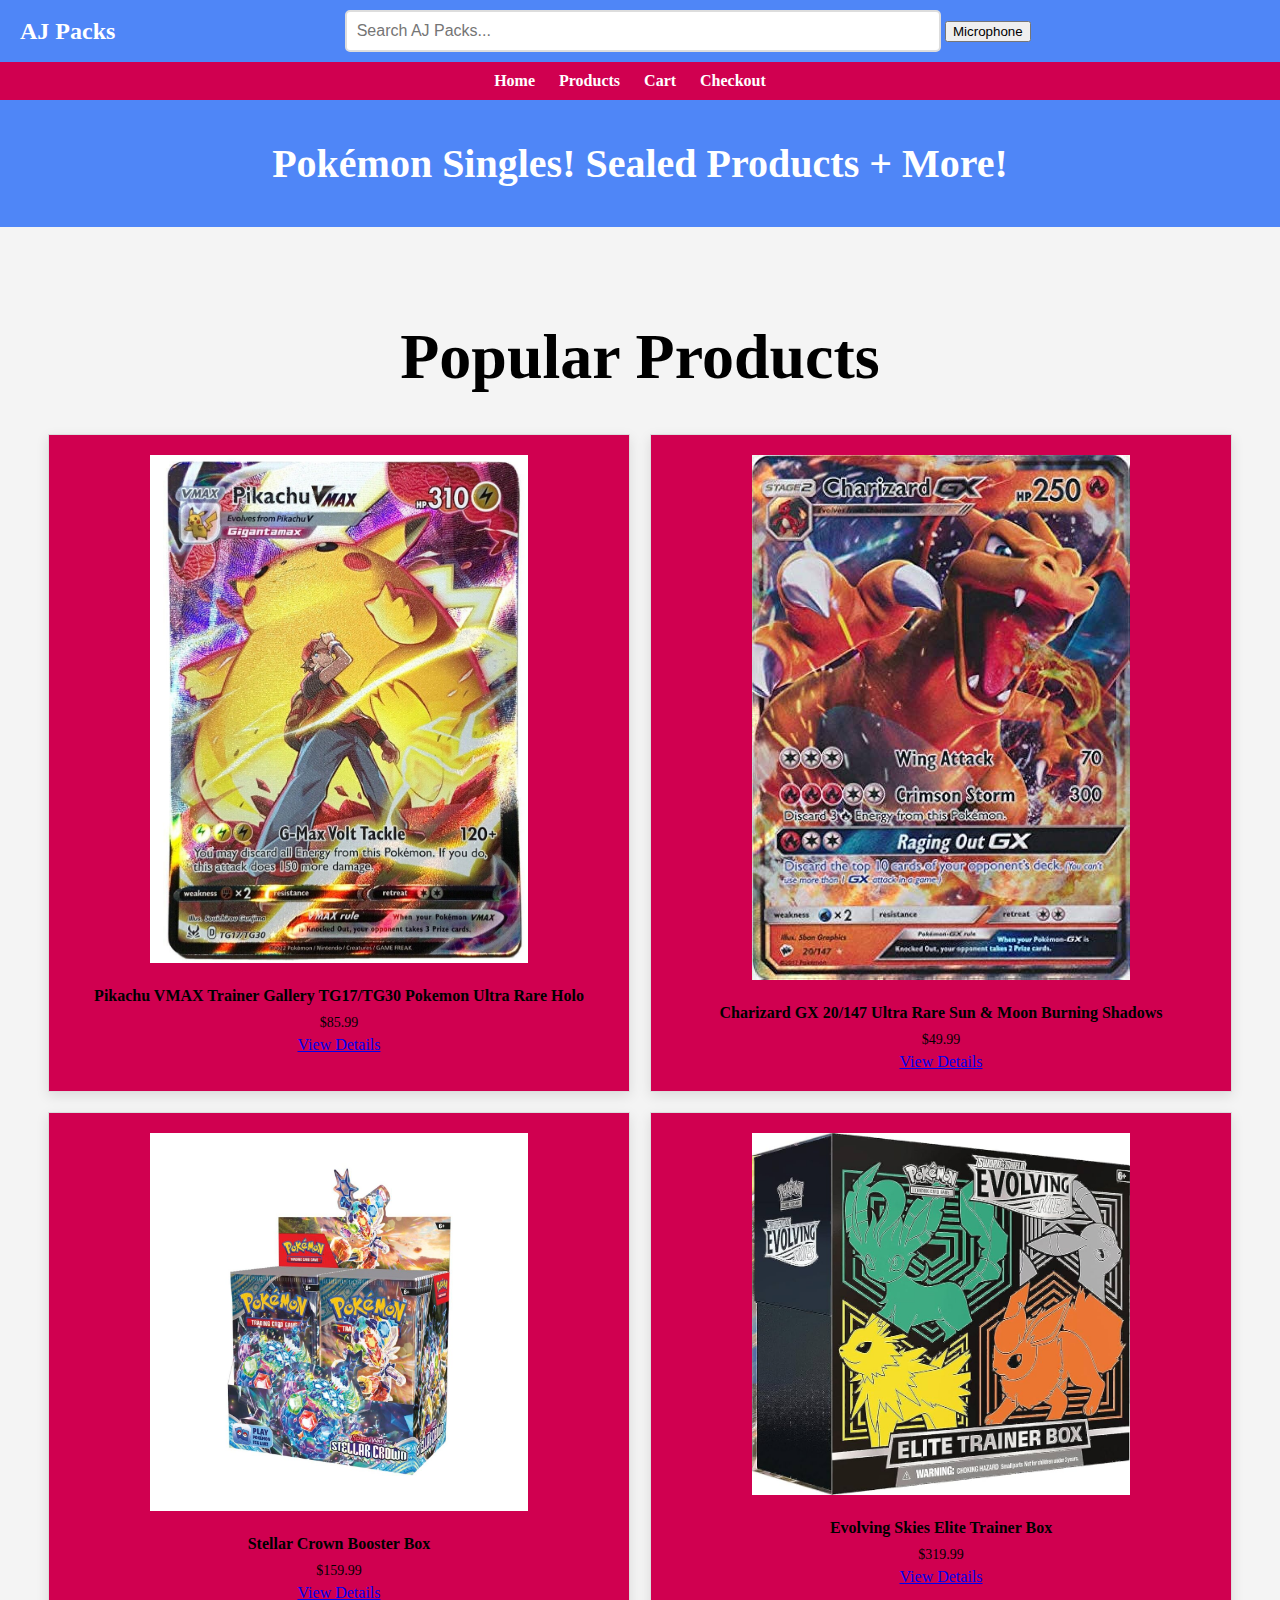
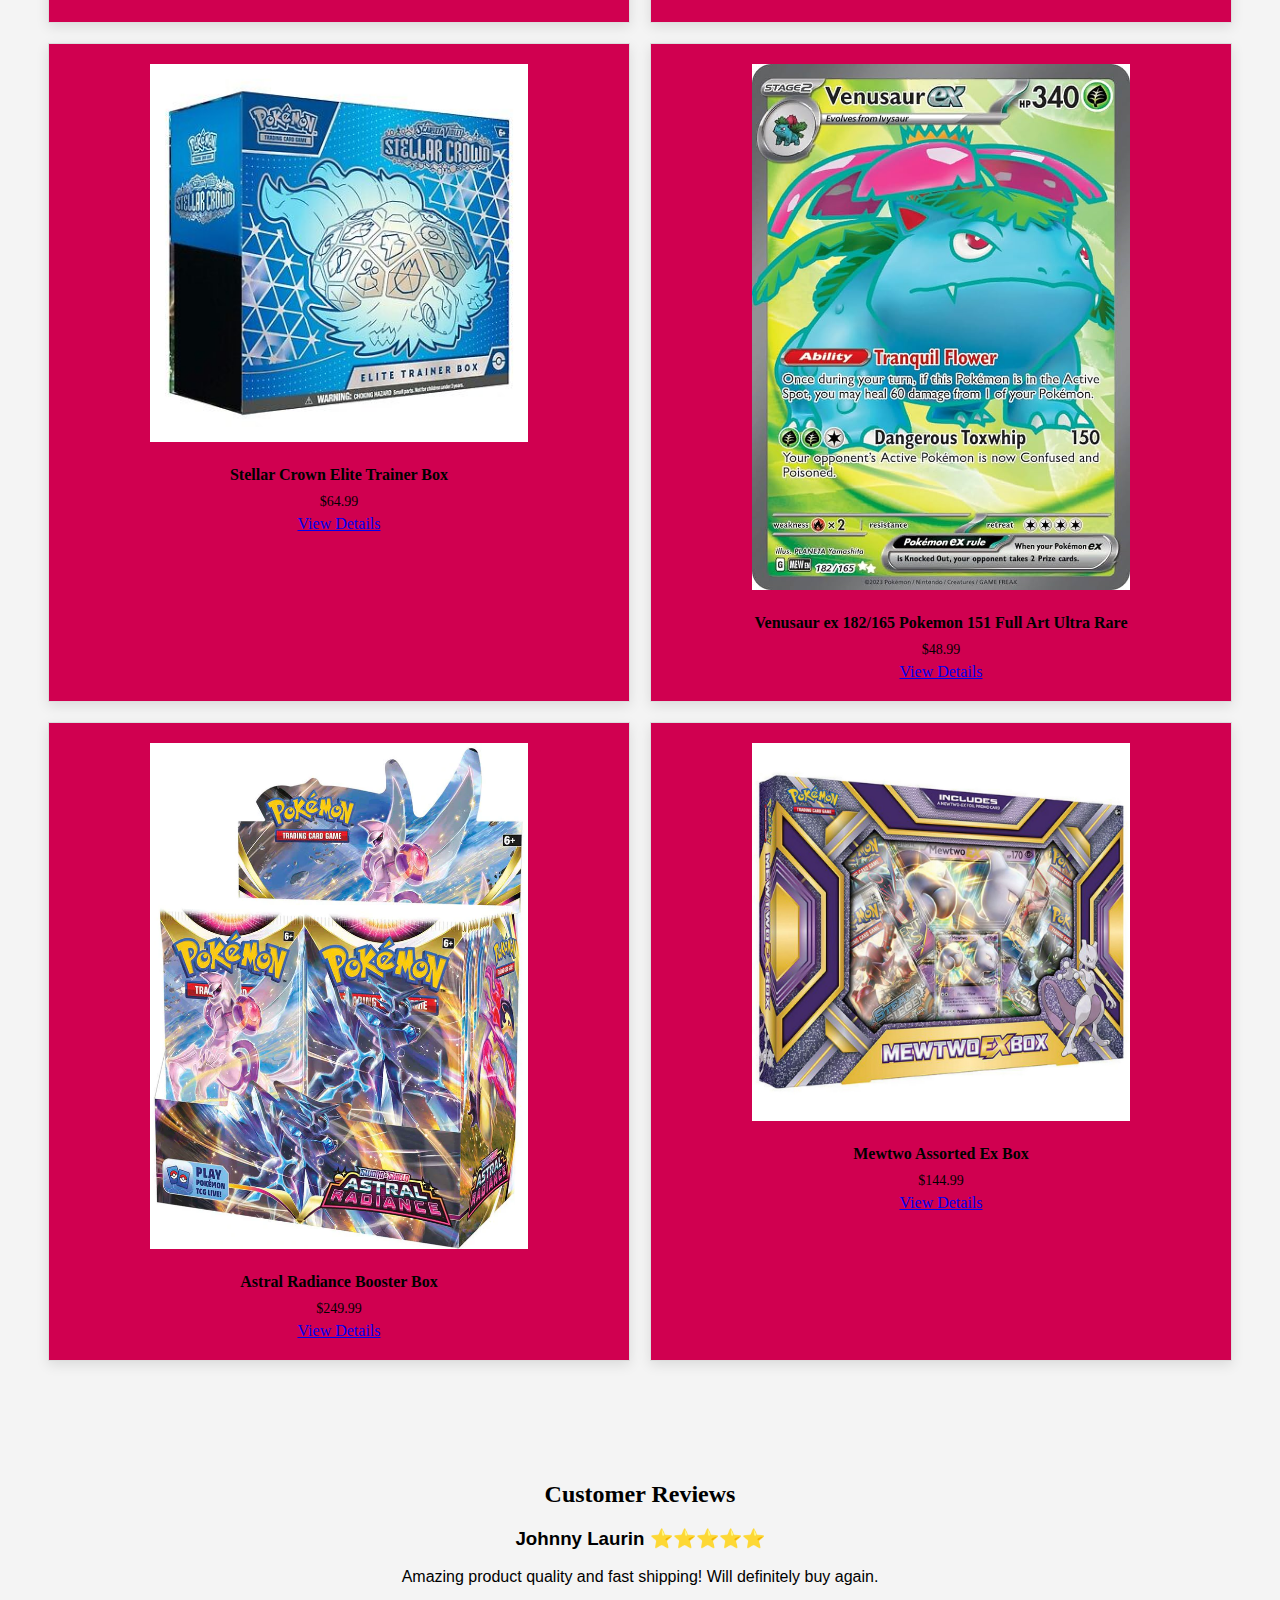
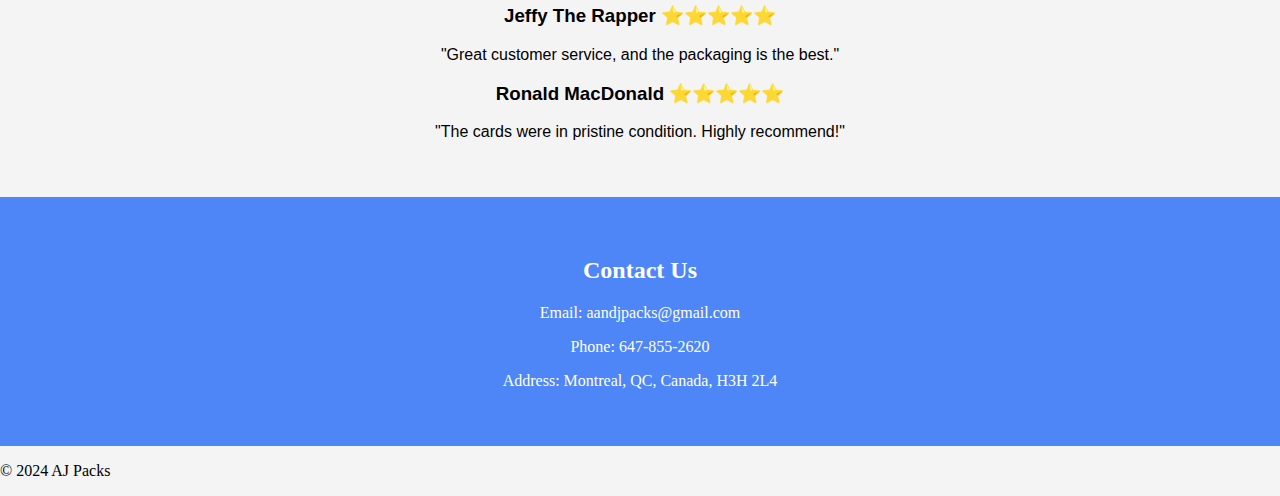
==== index.html @ 232079f9 "Initial commit" ====
<!DOCTYPE html>
<html lang="en">

<head>
    <meta charset="UTF-8">
    <meta name="viewport" content="width=device-width, initial-scale=1.0">
    <title>AJ Packs - Home</title>
    <link rel="stylesheet" href="styles.css">
    <script src="script.js"></script>
    <link href="https://fonts.googleapis.com/css2?family=Garamond:wght@400&family=Comic+Neue:wght@700&display=swap"
        rel="stylesheet">
</head>

<body>
    <!-- Brand and Search Bar -->
    <header class="brand-bar">
        <div class="brand-logo">
            <h1>AJ Packs</h1>
        </div>
        <div class="search-bar-container">
            <input type="text" id="search-input" placeholder="Search AJ Packs..." onkeyup="filterProducts()">
            <button id="start-record-btn" class="voice-btn">Microphone</button>
        </div>
    </header>

    <!-- Navigation Bar -->
    <nav class="navigation-bar">
        <ul>
            <li><a href="index.html">Home</a></li>
            <li><a href="products.html">Products</a></li>
            <li><a href="cart.html">Cart</a></li>
            <li><a href="checkout.html">Checkout</a></li>
        </ul>
    </nav>

    <!-- Banner Section -->
    <section class="banner">
        <h2 class="fun-font">Pokémon Singles! Sealed Products + More!</h2>
    </section>

    <!-- Featured Products Section -->
    <section class="featured-products" id="featured-products">
        <h2 style="font-size:5vw" , class="small-font">Popular Products</h2>
        <div class="product-grid" id="product-grid">
            <!-- <div class="product fade-in">
                <img src="images/pikachu.jpg" alt="Pikachu VMAX Trainer Gallery TG17/TG30 Pokemon Ultra Rare Holo">
                <h3>Pikachu VMAX Trainer Gallery TG17/TG30 Pokemon Ultra Rare Holo</h3>
                <p>$85.99</p>
                <a href="product_detail.html?name=${encodeURIComponent('Pikachu VMAX Trainer Gallery')}&price=85.99">View
                    Details</a>
            </div>
            <div class="product fade-in">
                <img src="images/charizard.jpg" alt="Charizard GX 20/147 Ultra Rare Sun & Moon Burning Shadows">
                <h3>Charizard GX 20/147 Ultra Rare Sun & Moon Burning Shadows</h3>
                <p>$50.00</p>
                <a href="product_detail.html?name=${encodeURIComponent('Charizard GX')}&price=50.00">View Details</a>
            </div>
            <div class="product fade-in">
                <img src="images/stellarbox.jpg" alt="Stellar Crown Booster Box">
                <h3>Stellar Crown Booster Box</h3>
                <p>$159.99</p>
                <a href="product_detail.html?name=${encodeURIComponent('Stellar Crown Booster Box')}&price=159.99">View
                    Details</a>
            </div>
            <div class="product fade-in">
                <img src="images/evolvingETB.jpg" alt="Evolving Skies Elite Trainer Box">
                <h3>Evolving Skies Elite Trainer Box</h3>
                <p>$319.99</p>
                <a
                    href="product_detail.html?name=${encodeURIComponent('Evolving Skies Elite Trainer Box')}&price=319.99">View
                    Details</a>
            </div>
            <div class="product fade-in">
                <img src="images/stellarETB.jpg" alt="Stellar Crown Elite Trainer Box">
                <h3>Stellar Crown Elite Trainer Box</h3>
                <p>$64.99</p>
                <a href="product_detail.html?name=${encodeURIComponent('Stellar Crown Elite Trainer Box')}&price=64.99">View
                    Details</a>
            </div> -->
        </div>
    </section>

    <!--- Reveiw Section -->
    <section id="reviews-section" class="reviews-section">
        <h2 align="center">Customer Reviews</h2>
        <div id="reviews-container">
            <h3 style="font-family: Arial" align="center">Johnny Laurin ⭐⭐⭐⭐⭐ </h3>
            <p style="font-family: Arial" align="center">Amazing product quality and fast shipping! Will
                definitely buy again.</p>
            <h3 style="font-family: Arial" align="center">Jeffy The Rapper ⭐⭐⭐⭐⭐ </h3>
            <p style="font-family: Arial" align="center">"Great customer service, and the packaging is the best."</p>
            <h3 style="font-family: Arial" align="center">Ronald MacDonald ⭐⭐⭐⭐⭐ </h3>
            <p style="font-family: Arial" align="center">"The cards were in pristine condition. Highly recommend!"</p>
        </div>
    </section>


    <!-- Contact Section -->
    <section class="contact-section">
        <h2>Contact Us</h2>
        <p>Email: <a href="mailto:aandjpacks@gmail.com">aandjpacks@gmail.com</a></p>
        <p>Phone: <a href="tel:6478552620">647-855-2620</a></p>
        <p>Address: Montreal, QC, Canada, H3H 2L4</p>
    </section>

    <footer>
        <p>&copy; 2024 AJ Packs</p>
    </footer>

    <script>
        const products = [
            { name: "Pikachu VMAX Trainer Gallery TG17/TG30 Pokemon Ultra Rare Holo", price: 85.99, image: "images/pikachu.jpg", description: "FULL ART Pikachu VMAX Trainer Gallery TG17/TG30 Pokemon Ultra Rare Holo" },
            { name: "Charizard GX 20/147 Ultra Rare Sun & Moon Burning Shadows", price: 49.99, image: "images/charizard.jpg", description: "Charizard-GX - 20/147 - Ultra Rare - Sun & Moon: Burning Shadows" },
            { name: "Stellar Crown Booster Box", price: 159.99, image: "images/stellarbox.jpg" },
            { name: "Evolving Skies Elite Trainer Box", price: 319.99, image: "images/evolvingETB.jpg" },
            { name: "Stellar Crown Elite Trainer Box", price: 64.99, image: "images/stellarETB.jpg" },
            { name: "Venusaur ex 182/165 Pokemon 151 Full Art Ultra Rare", price: 48.99, image: "images/venusaur.jpg" },
            { name: "Astral Radiance Booster Box", price: 249.99, image: "images/astralbox.webp" },
            { name: "Mewtwo Assorted Ex Box", price: 144.99, image: "images/mewtwo.avif" },
        ];


        let productGrid = document.getElementById('product-grid');
        let productIndex = 0;


        loadMoreProducts();
        loadMoreProducts();
        loadMoreProducts();
        loadMoreProducts();




        function loadMoreProducts() {
            for (let i = 0; i < 2; i++) {
                if (productIndex >= products.length) break;

                let product = products[productIndex];
                let productDiv = document.createElement('div');
                productDiv.classList.add('product', 'fade-in');
                productDiv.innerHTML = `
                    <img src="${product.image}" alt="${product.name}">
                    <h3>${product.name}</h3>
                    <p>$${product.price.toFixed(2)}</p>
                    <a href="product_detail.html?name=${encodeURIComponent(product.name)}&price=${product.price}">View Details</a>
                `;
                productGrid.appendChild(productDiv);
                productIndex++;
            }
        }

        function filterProducts() {
            const searchInput = document.getElementById('search-input').value.toLowerCase();
            const products = document.querySelectorAll('.product');

            products.forEach(product => {
                const productName = product.querySelector('h3').textContent.toLowerCase();
                if (productName.includes(searchInput)) {
                    product.style.display = 'block';
                } else {
                    product.style.display = 'none';
                }
            });
        }
    </script>
</body>

</html>
---- styles.css ----
/* General Styles */
body {
    font-family: 'Copperplate', Papyrus, fantasy;
    margin: 0;
    padding: 0;
    background-color: #f4f4f4;
}

/* Brand Bar */
.brand-bar {
    background-color: #4f86f7;
    /* Berry Blue */
    display: flex;
    justify-content: space-between;
    align-items: center;
    padding: 10px 20px;
}

.brand-logo h1 {
    font-family: 'Garamond', serif;
    font-size: 24px;
    margin: 0;
    color: white;
}

.search-bar-container {
    flex-grow: 1;
    text-align: center;
}

.search-bar-container input {
    width: 50%;
    padding: 10px;
    font-size: 16px;
    border: 2px solid #ddd;
    border-radius: 5px;
}

/* Navigation Bar */
.navigation-bar {
    background-color: #d00050;
    /* Berry Red */
    text-align: center;
    padding: 10px 0;
}

.navigation-bar ul {
    list-style-type: none;
    margin: 0;
    padding: 0;
}

.navigation-bar ul li {
    display: inline;
    margin-right: 20px;
}

.navigation-bar ul li a {
    text-decoration: none;
    font-weight: bold;
    color: white;
}

/* Banner - Fun Font and Style */
.banner {
    text-align: center;
    padding: 40px;
    background-color: #4f86f7;
}

.banner h2.fun-font {
    font-family: 'Copperplate', Papyrus, fantasy;
    /* Fun Comic Style Font */
    font-size: 40px;
    color: white;
    margin: 0;
}

/* Featured Products Section */
.featured-products {
    padding: 40px 20px;
    text-align: center;
}

.featured-products .small-font {
    font-family: 'Copperplate', Papyrus, fantasy;
    font-size: 20px;
    color: black;
    margin-bottom: 20px;
}

/* Product Grid Layout - 2 Products per Row */
.product-grid {
    display: flex;
    flex-wrap: wrap;
    justify-content: center;
    gap: 20px;
    /* Space between products */
    padding: 20px;
}

/* Product Box */
.product {
    width: 45%;
    /* Adjusted for smaller product boxes */
    background-color: #d00050;
    border: 1px solid #ddd;
    padding: 20px;
    text-align: center;
    transition: transform 0.3s ease, opacity 0.5s ease;
    box-shadow: 0px 4px 12px rgba(0, 0, 0, 0.1);
}

.product img {
    width: 70%;
    height: auto;
    margin-bottom: 10px;
}

.product h3 {
    margin: 10px 0;
    font-size: 16px;
    /* Adjusted font size */
}

.product p {
    font-size: 14px;
    margin: 5px 0;
}

/* Add hover effect for better user experience */
.product:hover {
    transform: translateY(-5px);
    box-shadow: 0px 4px 12px rgba(0, 0, 0, 0.1);
}

/* Responsive design: Adjust to 2 products per row on medium screens */
@media screen and (max-width: 800px) {
    .product {
        width: 45%;
    }
}

/* Responsive design: Adjust to 1 product per row on small screens */
@media screen and (max-width: 600px) {
    .product {
        width: 100%;
    }
}

/* Contact Section */
.contact-section {
    text-align: center;
    padding: 40px 20px;
    background-color: #4f86f7;
    /* Berry Blue Background */
    color: white;
}

.contact-section a {
    color: white;
    text-decoration: none;
}

/* Footer Styles */
.footer {
    background-color: #d00050;
    /* Berry Red */
    color: white;
    text-align: center;
    padding: 20px;
    position: relative;
    bottom: 0;
    width: 100%;
}

.footer p {
    margin: 5px 0;
}

/* Button Styles */
.button {
    background-color: #4f86f7;
    /* Berry Blue */
    color: white;
    padding: 10px 20px;
    border: none;
    border-radius: 5px;
    font-size: 16px;
    cursor: pointer;
    transition: background-color 0.3s ease;
}

.button:hover {
    background-color: #3a6bbf;
    /* Darker shade of Berry Blue */
}

/* Additional Media Queries for Accessibility */
@media screen and (max-width: 400px) {
    .brand-logo h1 {
        font-size: 20px;
        /* Adjust logo font size for smaller screens */
    }

    .search-bar-container input {
        width: 80%;
        /* Make search bar wider on small screens */
    }

    .banner h2.fun-font {
        font-size: 30px;
        /* Smaller font size for banner on small screens */
    }

    .featured-products .small-font {
        font-size: 18px;
        /* Adjust featured products font size */
    }

    .product h3 {
        font-size: 14px;
        /* Smaller product title font size */
    }
}

.reviews-section {
    background-color: #f4f4f4;
    padding: 20px;
    margin: 20px 0;
    border-radius: 8px;
}

.review {
    margin-bottom: 15px;
    padding: 15px;
    border: 1px solid #ddd;
    border-radius: 5px;
    background-color: #fff;
}

.review h3 {
    font-family: 'Comic Neue', sans-serif;
}

.review p {
    font-family: 'Garamond', serif;
}

/* .submit {
    height: 500px;
    width: 500px;
} */

/* Center the product detail section */
.product-detail {
    display: flex;
    flex-direction: column;
    align-items: center;
    justify-content: center;
    min-height: 80vh;
    /* Center vertically */
    text-align: center;
    padding: 20px;
}

/* Image Styling: Resize and keep aspect ratio */
.product-detail img {
    width: 100%;
    max-width: 300px;
    /* Adjust size */
    height: auto;
    /* Maintain aspect ratio */
    margin-bottom: 20px;
    border-radius: 8px;
    box-shadow: 0 4px 8px rgba(0, 0, 0, 0.1);
}

/* Product Info */
.product-detail h3 {
    font-size: 24px;
    margin: 10px 0;
}

.product-detail p {
    font-size: 18px;
    margin: 5px 0;
}

.product-detail button {
    background-color: #4CAF50;
    color: white;
    border: none;
    padding: 10px 20px;
    font-size: 18px;
    cursor: pointer;
    border-radius: 5px;
    margin-top: 15px;
}

.product-detail button:hover {
    background-color: #45a049;
}

.navigation-bar a:hover {
    text-decoration: underline;
}

.filter-dropdown button {
    background-color: #3a6bbf;
    color: white;
    font-family: 'Comic Neue', sans-serif;
    border: none;
}

/* .checkout-form button {
    text-decoration: none;
    background-color: #ff0202;
    color: white;
    border: none;
    padding: 10px 20px;
    font-size: 18px;
} */
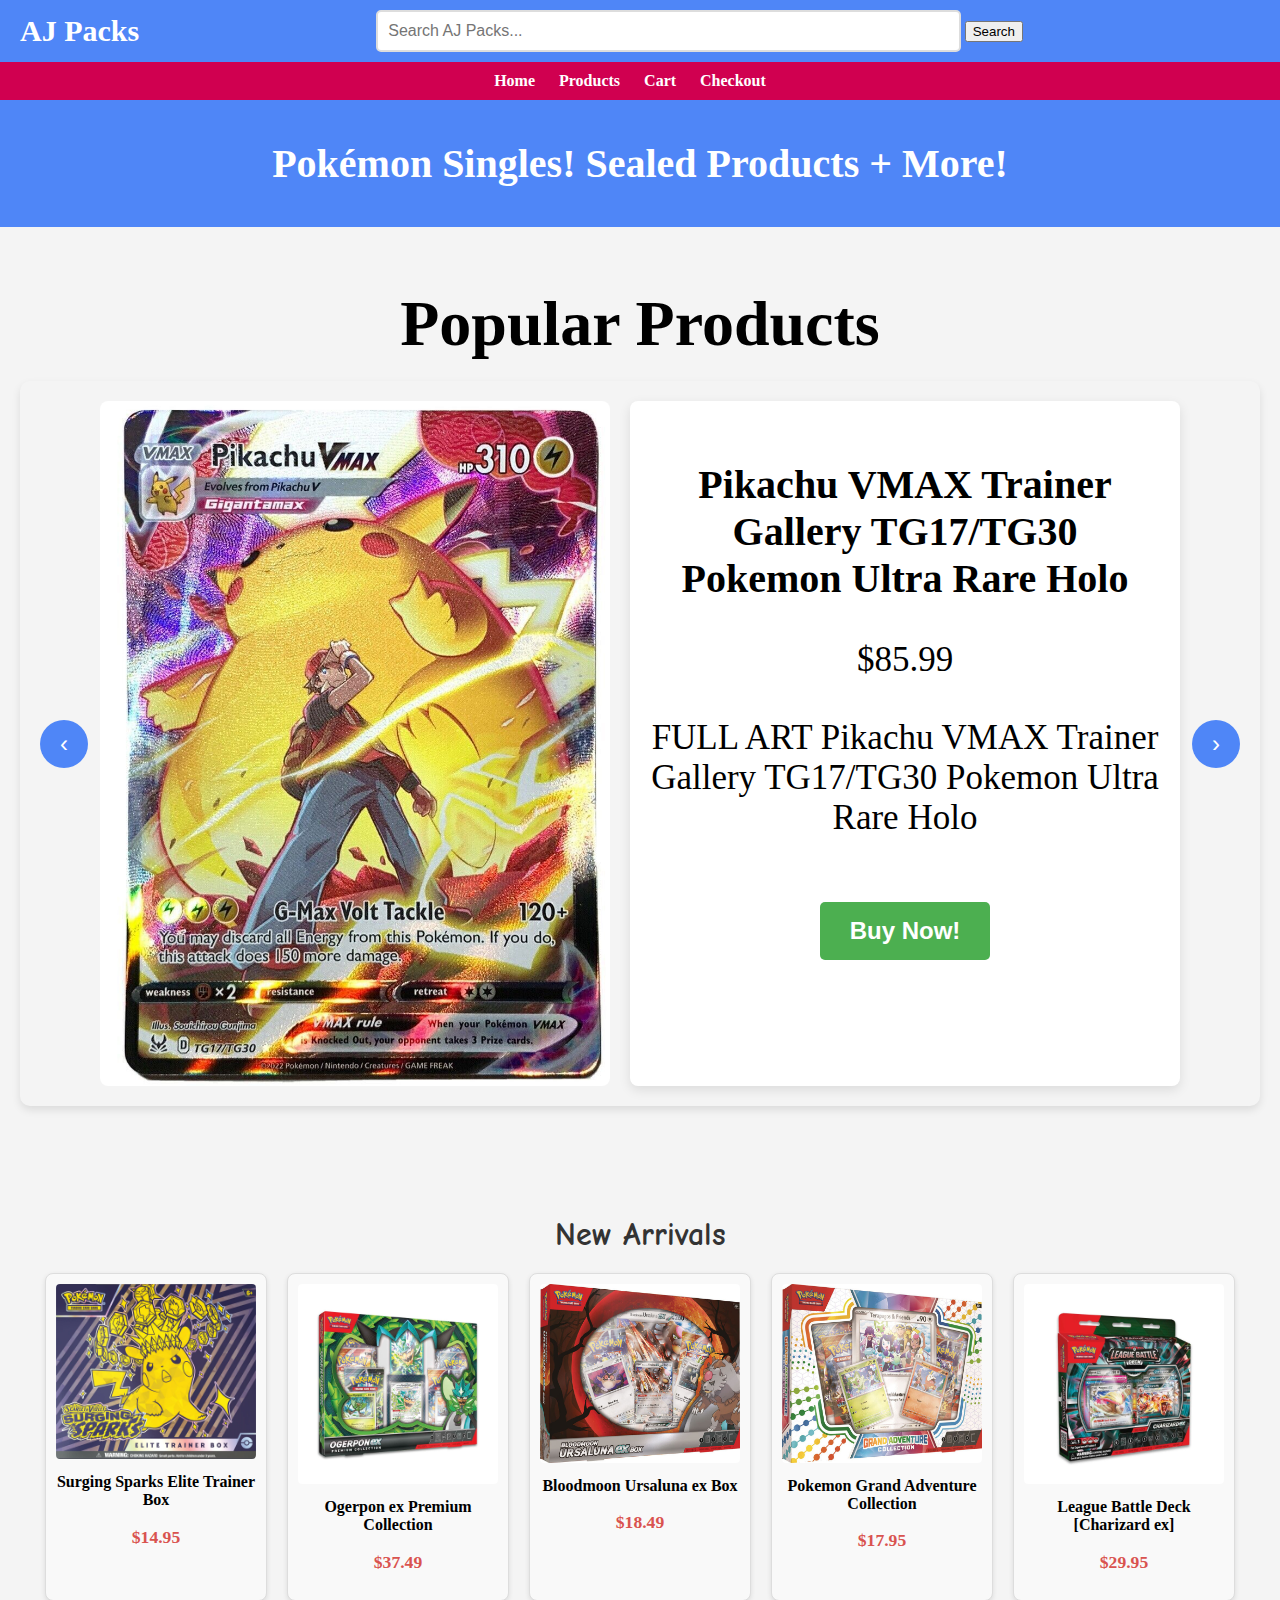
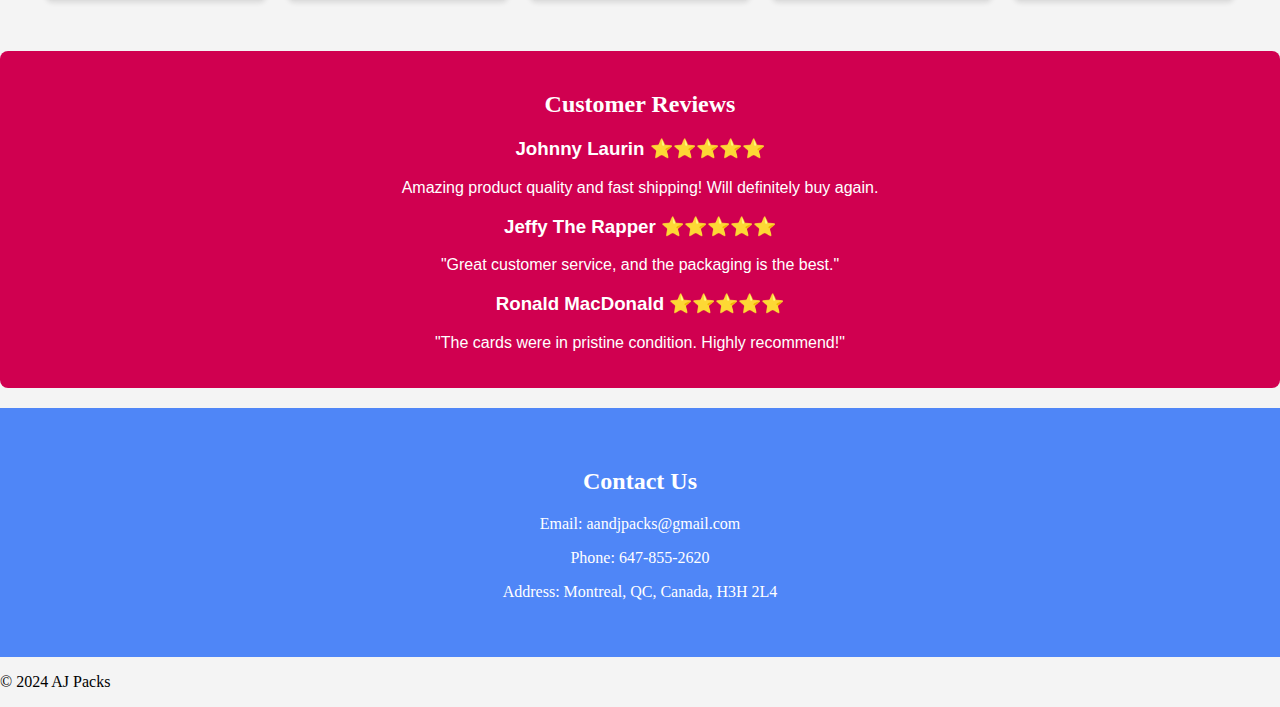
==== commit 2fde12b0: "Finished up for presentation" ====
--- a/index.html
+++ b/index.html
@@ -18,10 +18,14 @@
             <h1>AJ Packs</h1>
         </div>
         <div class="search-bar-container">
-            <input type="text" id="search-input" placeholder="Search AJ Packs..." onkeyup="filterProducts()">
-            <button id="start-record-btn" class="voice-btn">Microphone</button>
+            <form action="products.html" method="get">
+                <input type="text" id="search-input" name="search" placeholder="Search AJ Packs..."
+                    onkeyup="filterProducts()" />
+                <button type="submit">Search</button>
+            </form>
         </div>
     </header>
+
 
     <!-- Navigation Bar -->
     <nav class="navigation-bar">
@@ -38,45 +42,67 @@
         <h2 class="fun-font">Pokémon Singles! Sealed Products + More!</h2>
     </section>
 
-    <!-- Featured Products Section -->
     <section class="featured-products" id="featured-products">
-        <h2 style="font-size:5vw" , class="small-font">Popular Products</h2>
-        <div class="product-grid" id="product-grid">
-            <!-- <div class="product fade-in">
-                <img src="images/pikachu.jpg" alt="Pikachu VMAX Trainer Gallery TG17/TG30 Pokemon Ultra Rare Holo">
-                <h3>Pikachu VMAX Trainer Gallery TG17/TG30 Pokemon Ultra Rare Holo</h3>
-                <p>$85.99</p>
-                <a href="product_detail.html?name=${encodeURIComponent('Pikachu VMAX Trainer Gallery')}&price=85.99">View
-                    Details</a>
-            </div>
-            <div class="product fade-in">
-                <img src="images/charizard.jpg" alt="Charizard GX 20/147 Ultra Rare Sun & Moon Burning Shadows">
-                <h3>Charizard GX 20/147 Ultra Rare Sun & Moon Burning Shadows</h3>
-                <p>$50.00</p>
-                <a href="product_detail.html?name=${encodeURIComponent('Charizard GX')}&price=50.00">View Details</a>
-            </div>
-            <div class="product fade-in">
-                <img src="images/stellarbox.jpg" alt="Stellar Crown Booster Box">
-                <h3>Stellar Crown Booster Box</h3>
-                <p>$159.99</p>
-                <a href="product_detail.html?name=${encodeURIComponent('Stellar Crown Booster Box')}&price=159.99">View
-                    Details</a>
-            </div>
-            <div class="product fade-in">
-                <img src="images/evolvingETB.jpg" alt="Evolving Skies Elite Trainer Box">
-                <h3>Evolving Skies Elite Trainer Box</h3>
-                <p>$319.99</p>
-                <a
-                    href="product_detail.html?name=${encodeURIComponent('Evolving Skies Elite Trainer Box')}&price=319.99">View
-                    Details</a>
-            </div>
-            <div class="product fade-in">
-                <img src="images/stellarETB.jpg" alt="Stellar Crown Elite Trainer Box">
-                <h3>Stellar Crown Elite Trainer Box</h3>
-                <p>$64.99</p>
-                <a href="product_detail.html?name=${encodeURIComponent('Stellar Crown Elite Trainer Box')}&price=64.99">View
-                    Details</a>
-            </div> -->
+        <h2 class="section-title">Popular Products</h2>
+        <div class="slideshow-container" id="slideshow-container">
+            <button class="arrow left" onclick="changeSlide(-1)">&#8249;</button>
+            <div class="product-slide">
+                <div class="product-image">
+                    <img id="product-img" src="" alt="Product Image">
+                </div>
+                <div class="product-details">
+                    <h3 id="product-name"></h3>
+                    <br>
+                    <p id="product-price"></p>
+                    <br>
+                    <p id="product-description"></p>
+                    <br><br><br>
+                    <button id="buy-now-btn" class="buy-now-btn">Buy Now!</button>
+                </div>
+            </div>
+            <button class="arrow right" onclick="changeSlide(1)">&#8250;</button>
+        </div>
+    </section>
+
+    <section class="new-arrivals">
+        <h2 class="section-title">New Arrivals</h2>
+        <div class="new-arrivals-container">
+            <!-- Updated links to include price in query parameters -->
+            <div class="product-card">
+                <a href="product_detail.html?name=Surging+Sparks+Elite+Trainer+Box&price=14.95">
+                    <img src="images/surging.webp" alt="Pokemon Surging Sparks Elite Trainer Box">
+                </a>
+                <h3>Surging Sparks Elite Trainer Box</h3>
+                <p class="price">$14.95</p>
+            </div>
+            <div class="product-card">
+                <a href="product_detail.html?name=Ogerpon+ex+Premium+Collection&price=37.49">
+                    <img src="images/ogerpon.jpg" alt="Ogerpon ex Premium Collection">
+                </a>
+                <h3>Ogerpon ex Premium Collection</h3>
+                <p class="price">$37.49</p>
+            </div>
+            <div class="product-card">
+                <a href="product_detail.html?name=Bloodmoon+Ursaluna+ex+Box&price=18.49">
+                    <img src="images/bloodmoon_ursaluna.jpg" alt="Bloodmoon Ursaluna ex Box">
+                </a>
+                <h3>Bloodmoon Ursaluna ex Box</h3>
+                <p class="price">$18.49</p>
+            </div>
+            <div class="product-card">
+                <a href="product_detail.html?name=Pokemon+Grand+Adventure+Collection&price=17.95">
+                    <img src="images/grand_adventure.jpg" alt="Grand Adventure Collection">
+                </a>
+                <h3>Pokemon Grand Adventure Collection</h3>
+                <p class="price">$17.95</p>
+            </div>
+            <div class="product-card">
+                <a href="product_detail.html?name=League+Battle+Deck+Charizard+ex&price=29.95">
+                    <img src="images/charizardLeague.jpg" alt="League Battle Deck Charizard ex">
+                </a>
+                <h3>League Battle Deck [Charizard ex]</h3>
+                <p class="price">$29.95</p>
+            </div>
         </div>
     </section>
 
@@ -108,47 +134,114 @@
     </footer>
 
     <script>
-        const products = [
-            { name: "Pikachu VMAX Trainer Gallery TG17/TG30 Pokemon Ultra Rare Holo", price: 85.99, image: "images/pikachu.jpg", description: "FULL ART Pikachu VMAX Trainer Gallery TG17/TG30 Pokemon Ultra Rare Holo" },
-            { name: "Charizard GX 20/147 Ultra Rare Sun & Moon Burning Shadows", price: 49.99, image: "images/charizard.jpg", description: "Charizard-GX - 20/147 - Ultra Rare - Sun & Moon: Burning Shadows" },
-            { name: "Stellar Crown Booster Box", price: 159.99, image: "images/stellarbox.jpg" },
-            { name: "Evolving Skies Elite Trainer Box", price: 319.99, image: "images/evolvingETB.jpg" },
-            { name: "Stellar Crown Elite Trainer Box", price: 64.99, image: "images/stellarETB.jpg" },
-            { name: "Venusaur ex 182/165 Pokemon 151 Full Art Ultra Rare", price: 48.99, image: "images/venusaur.jpg" },
-            { name: "Astral Radiance Booster Box", price: 249.99, image: "images/astralbox.webp" },
-            { name: "Mewtwo Assorted Ex Box", price: 144.99, image: "images/mewtwo.avif" },
+        // const featuredProducts = [
+        //     { name: "Pikachu VMAX Trainer Gallery TG17/TG30 Pokemon Ultra Rare Holo", price: 85.99, image: "images/pikachu.jpg", description: "FULL ART Pikachu VMAX Trainer Gallery TG17/TG30 Pokemon Ultra Rare Holo" },
+        //     { name: "Charizard GX 20/147 Ultra Rare Sun & Moon Burning Shadows", price: 49.99, image: "images/charizard.jpg", description: "Charizard-GX - 20/147 - Ultra Rare - Sun & Moon: Burning Shadows" },
+        //     { name: "Stellar Crown Booster Box", price: 159.99, image: "images/stellarbox.jpg", description: "A premium booster box with rare cards." },
+        //     { name: "Evolving Skies Elite Trainer Box", price: 319.99, image: "images/evolvingETB.jpg", description: "Elite Trainer Box with stunning Evolving Skies cards." },
+        //     { name: "Stellar Crown Elite Trainer Box", price: 64.99, image: "images/stellarETB.jpg", description: "Stellar Crown Elite Trainer Box" },
+        //     { name: "Venusaur ex 182/165 Pokemon 151 Full Art Ultra Rare", price: 48.99, image: "images/venusaur.jpg", description: "Venusaur ex 182/165 Pokemon 151 Full Art Ultra Rare" },
+        //     { name: "Astral Radiance Booster Box", price: 249.99, image: "images/astralbox.webp", description: "Astral Radiance Booster Box" },
+        //     { name: "Mewtwo Assorted Ex Box", price: 144.99, image: "images/mewtwo.avif", description: "Mewtwo Assorted Ex Box" },
+        // ];
+
+        const featuredProducts = [
+            {
+                name: "Pikachu VMAX Trainer Gallery TG17/TG30 Pokemon Ultra Rare Holo",
+                price: 85.99,
+                image: "images/pikachu.jpg",
+                description: "FULL ART Pikachu VMAX Trainer Gallery TG17/TG30 Pokemon Ultra Rare Holo",
+                url: "product_detail.html?name=Pikachu+VMAX+Trainer+Gallery+TG17/TG30+Pokemon+Ultra+Rare+Holo"
+            },
+            {
+                name: "Charizard GX 20/147 Ultra Rare Sun & Moon Burning Shadows",
+                price: 49.99,
+                image: "images/charizard.jpg",
+                description: "Charizard-GX - 20/147 - Ultra Rare - Sun & Moon: Burning Shadows",
+                url: "product_detail.html?name=Charizard+GX+20/147+Ultra+Rare+Sun+%26+Moon+Burning+Shadows"
+            },
+            {
+                name: "Stellar Crown Booster Box",
+                price: 159.99,
+                image: "images/stellarbox.jpg",
+                description: "A premium booster box with rare cards.",
+                url: "product_detail.html?name=Stellar+Crown+Booster+Box"
+            },
+            {
+                name: "Evolving Skies Elite Trainer Box",
+                price: 319.99,
+                image: "images/evolvingETB.jpg",
+                description: "Elite Trainer Box with stunning Evolving Skies cards.",
+                url: "product_detail.html?name=Evolving+Skies+Elite+Trainer+Box"
+            },
+            {
+                name: "Stellar Crown Elite Trainer Box",
+                price: 64.99,
+                image: "images/stellarETB.jpg",
+                description: "Stellar Crown Elite Trainer Box",
+                url: "product_detail.html?name=Stellar+Crown+Elite+Trainer+Box"
+            },
+            {
+                name: "Venusaur ex 182/165 Pokemon 151 Full Art Ultra Rare",
+                price: 48.99,
+                image: "images/venusaur.jpg",
+                description: "Venusaur ex 182/165 Pokemon 151 Full Art Ultra Rare",
+                url: "product_detail.html?name=Venusaur+ex+182/165+Pokemon+151+Full+Art+Ultra+Rare"
+            },
+            {
+                name: "Astral Radiance Booster Box",
+                price: 249.99,
+                image: "images/astralbox.webp",
+                description: "Astral Radiance Booster Box",
+                url: "product_detail.html?name=Astral+Radiance+Booster+Box"
+            },
+            {
+                name: "Mewtwo Assorted Ex Box",
+                price: 144.99,
+                image: "images/mewtwo.avif",
+                description: "Mewtwo Assorted Ex Box",
+                url: "product_detail.html?name=Mewtwo+Assorted+Ex+Box"
+            }
         ];
 
-
-        let productGrid = document.getElementById('product-grid');
-        let productIndex = 0;
-
-
-        loadMoreProducts();
-        loadMoreProducts();
-        loadMoreProducts();
-        loadMoreProducts();
-
-
-
-
-        function loadMoreProducts() {
-            for (let i = 0; i < 2; i++) {
-                if (productIndex >= products.length) break;
-
-                let product = products[productIndex];
-                let productDiv = document.createElement('div');
-                productDiv.classList.add('product', 'fade-in');
-                productDiv.innerHTML = `
-                    <img src="${product.image}" alt="${product.name}">
-                    <h3>${product.name}</h3>
-                    <p>$${product.price.toFixed(2)}</p>
-                    <a href="product_detail.html?name=${encodeURIComponent(product.name)}&price=${product.price}">View Details</a>
-                `;
-                productGrid.appendChild(productDiv);
-                productIndex++;
-            }
-        }
+        let currentSlide = 0;
+
+        function updateSlide() {
+            const product = featuredProducts[currentSlide];
+            document.getElementById("product-img").src = product.image;
+            document.getElementById("product-name").textContent = product.name;
+            document.getElementById("product-price").textContent = `$${product.price.toFixed(2)}`;
+            document.getElementById("product-description").textContent = product.description || "No description available.";
+
+            // Update the Buy Now button to redirect to the product detail page
+            const buyNowBtn = document.getElementById('buy-now-btn');
+            buyNowBtn.onclick = function () {
+                window.location.href = product.url; // Redirects to the product detail page using the correct URL
+            };
+        }
+
+        function changeSlide(direction) {
+            currentSlide = (currentSlide + direction + featuredProducts.length) % featuredProducts.length;
+            updateSlide();
+        }
+
+        // Initialize the slideshow
+        updateSlide();
+
+        const newArrivalsContainer = document.querySelector('.new-arrivals-container');
+        newArrivals.forEach(product => {
+            const card = document.createElement('div');
+            card.classList.add('product-card');
+            card.innerHTML = `
+        <a href="${product.link}">
+            <img src="${product.image}" alt="${product.name}">
+        </a>
+        <h3>${product.name}</h3>
+        <p class="price">$${product.price.toFixed(2)}</p>
+    `;
+            newArrivalsContainer.appendChild(card);
+        });
+
 
         function filterProducts() {
             const searchInput = document.getElementById('search-input').value.toLowerCase();
@@ -163,6 +256,42 @@
                 }
             });
         }
+
+        window.onload = function () {
+            // Get search query from URL
+            const urlParams = new URLSearchParams(window.location.search);
+            const searchQuery = urlParams.get('search');
+
+            if (searchQuery) {
+                // Filter products based on search query
+                const filteredProducts = featuredProducts.filter(product =>
+                    product.name.toLowerCase().includes(searchQuery.toLowerCase())
+                );
+
+                displayProducts(filteredProducts);
+            } else {
+                // Display all products if no search query
+                displayProducts(featuredProducts);
+            }
+        };
+
+        function displayProducts(products) {
+            const newArrivalsContainer = document.querySelector('.new-arrivals-container');
+            newArrivalsContainer.innerHTML = ''; // Clear any existing products
+
+            products.forEach(product => {
+                const card = document.createElement('div');
+                card.classList.add('product-card');
+                card.innerHTML = `
+                <a href="${product.url}">
+                    <img src="${product.image}" alt="${product.name}">
+                </a>
+                <h3>${product.name}</h3>
+                <p class="price">$${product.price.toFixed(2)}</p>
+            `;
+                newArrivalsContainer.appendChild(card);
+            });
+        }
     </script>
 </body>
 
--- a/styles.css
+++ b/styles.css
@@ -17,8 +17,10 @@
 }
 
 .brand-logo h1 {
-    font-family: 'Garamond', serif;
-    font-size: 24px;
+    font-family: 'Copperplate',
+        Papyrus,
+        fantasy;
+    font-size: 30px;
     margin: 0;
     color: white;
 }
@@ -89,11 +91,11 @@
     margin-bottom: 20px;
 }
 
-/* Product Grid Layout - 2 Products per Row */
+/* Product Grid Layout - 3 Products per Row */
 .product-grid {
     display: flex;
     flex-wrap: wrap;
-    justify-content: center;
+    justify-content: space-between;
     gap: 20px;
     /* Space between products */
     padding: 20px;
@@ -101,14 +103,17 @@
 
 /* Product Box */
 .product {
-    width: 45%;
-    /* Adjusted for smaller product boxes */
+    width: calc(33.33% - 20px);
+    /* Ensures three products per row with space between them */
     background-color: #d00050;
+    box-sizing: border-box;
+    /* Ensures padding and border are included in width */
     border: 1px solid #ddd;
     padding: 20px;
     text-align: center;
     transition: transform 0.3s ease, opacity 0.5s ease;
     box-shadow: 0px 4px 12px rgba(0, 0, 0, 0.1);
+    color: white;
 }
 
 .product img {
@@ -124,7 +129,7 @@
 }
 
 .product p {
-    font-size: 14px;
+    font-size: 20px;
     margin: 5px 0;
 }
 
@@ -148,6 +153,27 @@
     }
 }
 
+.product a {
+    display: block;
+    position: relative;
+    overflow: hidden;
+}
+
+.product img {
+    width: 100%;
+    height: auto;
+    border-radius: 5px;
+    transition: transform 0.3s ease, box-shadow 0.3s ease;
+}
+
+.product a:hover img {
+    transform: scale(1.05);
+    /* Slight enlargement */
+    box-shadow: 0 4px 15px rgba(0, 0, 0, 0.2);
+    /* Pop-up shadow effect */
+}
+
+
 /* Contact Section */
 .contact-section {
     text-align: center;
@@ -166,7 +192,7 @@
 .footer {
     background-color: #d00050;
     /* Berry Red */
-    color: white;
+    color: #d00050;
     text-align: center;
     padding: 20px;
     position: relative;
@@ -177,6 +203,7 @@
 .footer p {
     margin: 5px 0;
 }
+
 
 /* Button Styles */
 .button {
@@ -225,18 +252,19 @@
 }
 
 .reviews-section {
-    background-color: #f4f4f4;
+    background-color: #d00050;
     padding: 20px;
     margin: 20px 0;
     border-radius: 8px;
+    color: white;
 }
 
 .review {
-    margin-bottom: 15px;
-    padding: 15px;
-    border: 1px solid #ddd;
-    border-radius: 5px;
-    background-color: #fff;
+    /* margin-bottom: 15px;
+    padding: 15px; */
+    /* border: 1px solid #d00050;
+    border-radius: 5px; */
+    background-color: #d00050;
 }
 
 .review h3 {
@@ -320,4 +348,172 @@
     border: none;
     padding: 10px 20px;
     font-size: 18px;
-} */+} */
+
+/* Slideshow Title */
+.section-title {
+    font-size: 5vw;
+    text-align: center;
+    margin: 20px 0;
+}
+
+/* Slideshow Container */
+.slideshow-container {
+    display: flex;
+    align-items: center;
+    justify-content: space-between;
+    width: 100%;
+    max-width: 1200px;
+    margin: 20px auto;
+    background-color: #f4f4f4;
+    padding: 20px;
+    border-radius: 10px;
+    box-shadow: 0 4px 8px rgba(0, 0, 0, 0.1);
+}
+
+/* Product Slide */
+.product-slide {
+    display: flex;
+    width: 90%;
+    gap: 20px;
+}
+
+.product-image {
+    flex: 1;
+    display: flex;
+    align-items: center;
+    justify-content: center;
+}
+
+.product-image img {
+    max-width: 100%;
+    max-height: 100%;
+    object-fit: contain;
+    border-radius: 8px;
+}
+
+.product-details {
+    flex: 1;
+    padding: 20px;
+    text-align: center;
+    background-color: #ffffff;
+    box-shadow: 0px 4px 12px rgba(0, 0, 0, 0.1);
+    border-radius: 8px;
+}
+
+.product-details h3 {
+    font-size: 2.5rem;
+    /* Larger text for product name */
+    margin-bottom: 10px;
+}
+
+.product-details p {
+    font-size: 35px;
+    /* Larger text for price and description */
+    margin: 10px 0;
+}
+
+/* Buy Now Button */
+.buy-now-btn {
+    background-color: #4CAF50;
+    color: white;
+    border: none;
+    padding: 15px 30px;
+    font-size: 1.5rem;
+    font-weight: bold;
+    border-radius: 5px;
+    cursor: pointer;
+    transition: background-color 0.3s;
+}
+
+.buy-now-btn:hover {
+    background-color: #45a049;
+}
+
+/* Arrow Buttons */
+.arrow {
+    background-color: #4f86f7;
+    color: white;
+    border: none;
+    cursor: pointer;
+    padding: 10px 20px;
+    font-size: 24px;
+    border-radius: 50%;
+    transition: background-color 0.3s;
+}
+
+.arrow:hover {
+    background-color: #3a6bbf;
+}
+
+/* Responsive Design */
+@media screen and (max-width: 768px) {
+    .product-slide {
+        flex-direction: column;
+    }
+
+    .product-details {
+        text-align: center;
+    }
+}
+
+.new-arrivals {
+    margin: 50px 0;
+}
+
+.new-arrivals .section-title {
+    font-family: 'Comic Neue', sans-serif;
+    font-size: 2em;
+    text-align: center;
+    color: #333;
+    margin-bottom: 20px;
+}
+
+.new-arrivals-container {
+    display: flex;
+    gap: 20px;
+    justify-content: center;
+    flex-wrap: wrap;
+}
+
+.product-card {
+    width: 200px;
+    text-align: center;
+    background-color: #f9f9f9;
+    border: 1px solid #ddd;
+    border-radius: 8px;
+    padding: 10px;
+    box-shadow: 0 2px 5px rgba(0, 0, 0, 0.1);
+}
+
+.product-card img {
+    width: 100%;
+    height: auto;
+    border-radius: 4px;
+    transition: transform 0.3s ease, box-shadow 0.3s ease;
+}
+
+.product-card h3 {
+    font-size: 1em;
+    margin: 10px 0;
+    font-family: 'Garamond', serif;
+}
+
+.product-card .price {
+    font-weight: bold;
+    color: #d9534f;
+    font-size: 1.1em;
+}
+
+.product-card a {
+    display: block;
+    position: relative;
+    overflow: hidden;
+}
+
+.product-card a:hover img {
+    transform: scale(1.05);
+    /* Slight enlargement */
+    box-shadow: 0 4px 15px rgba(0, 0, 0, 0.2);
+    /* Pop-up shadow effect */
+}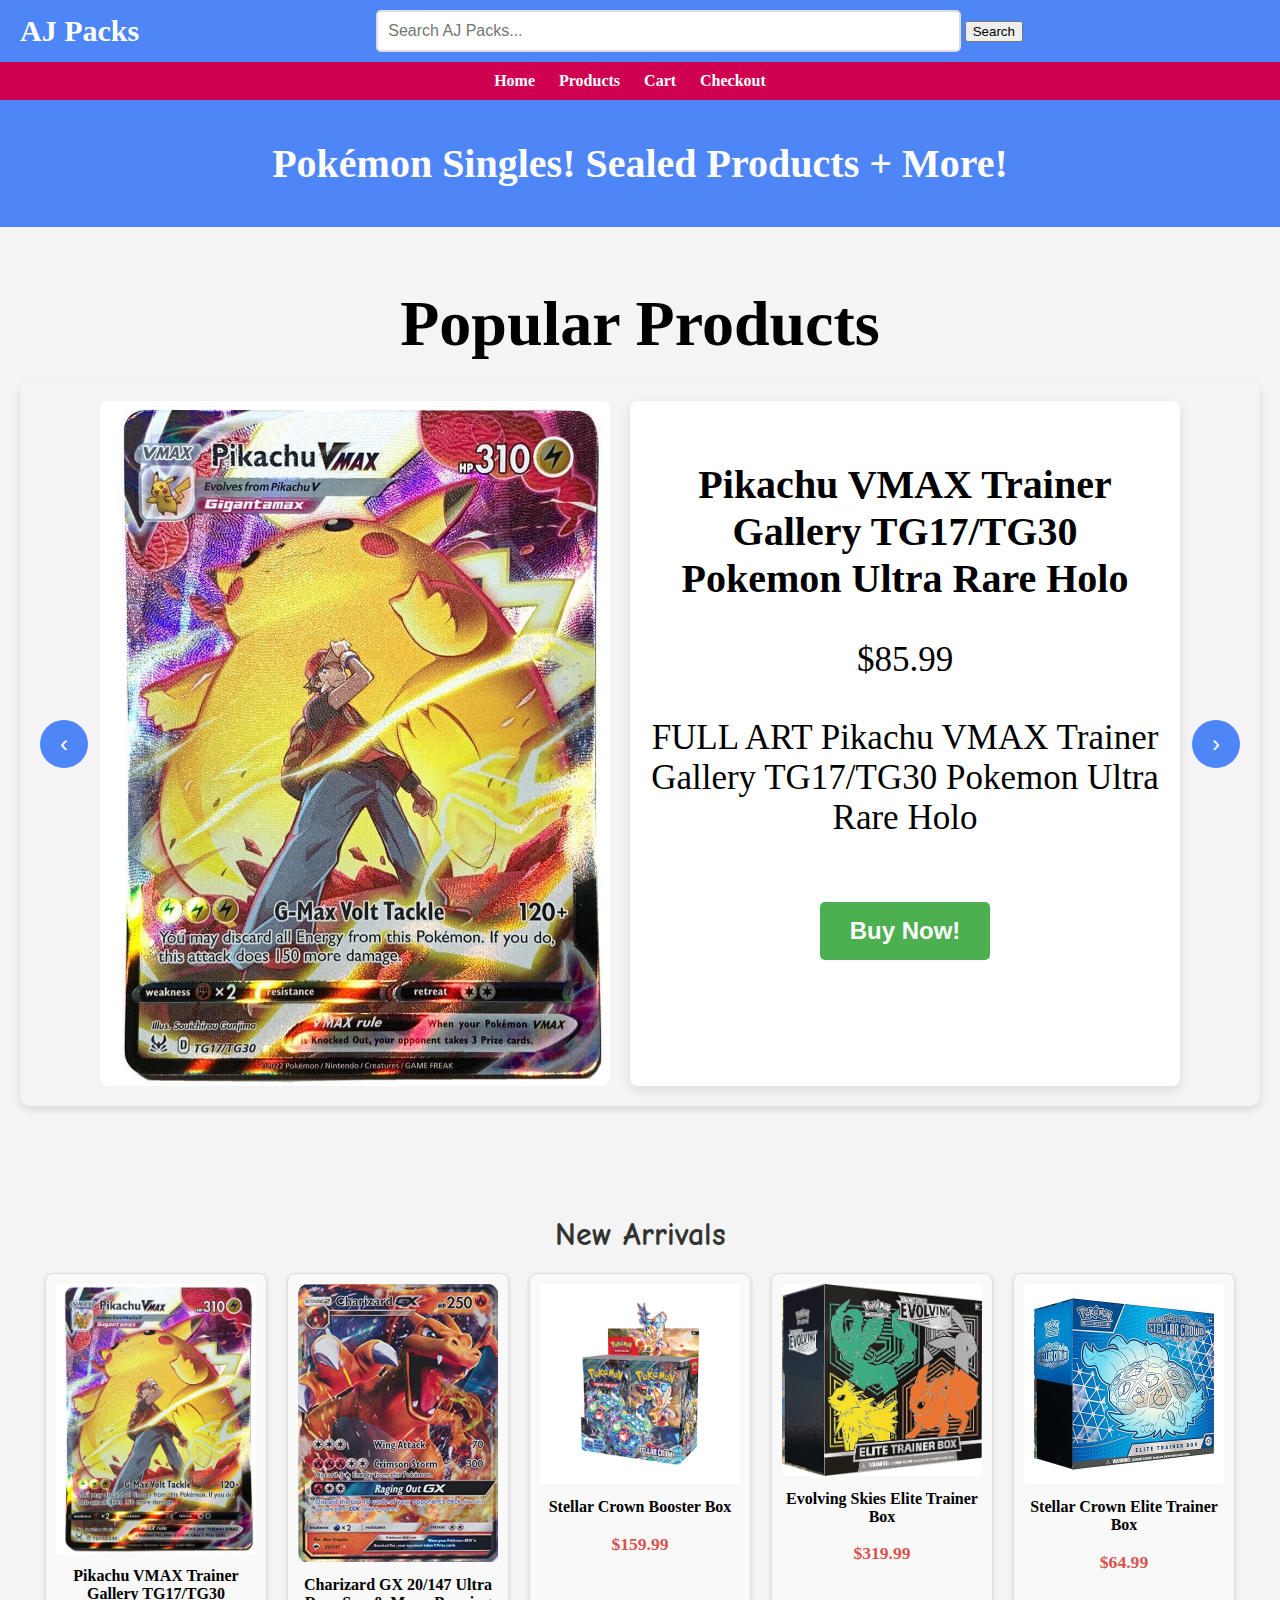
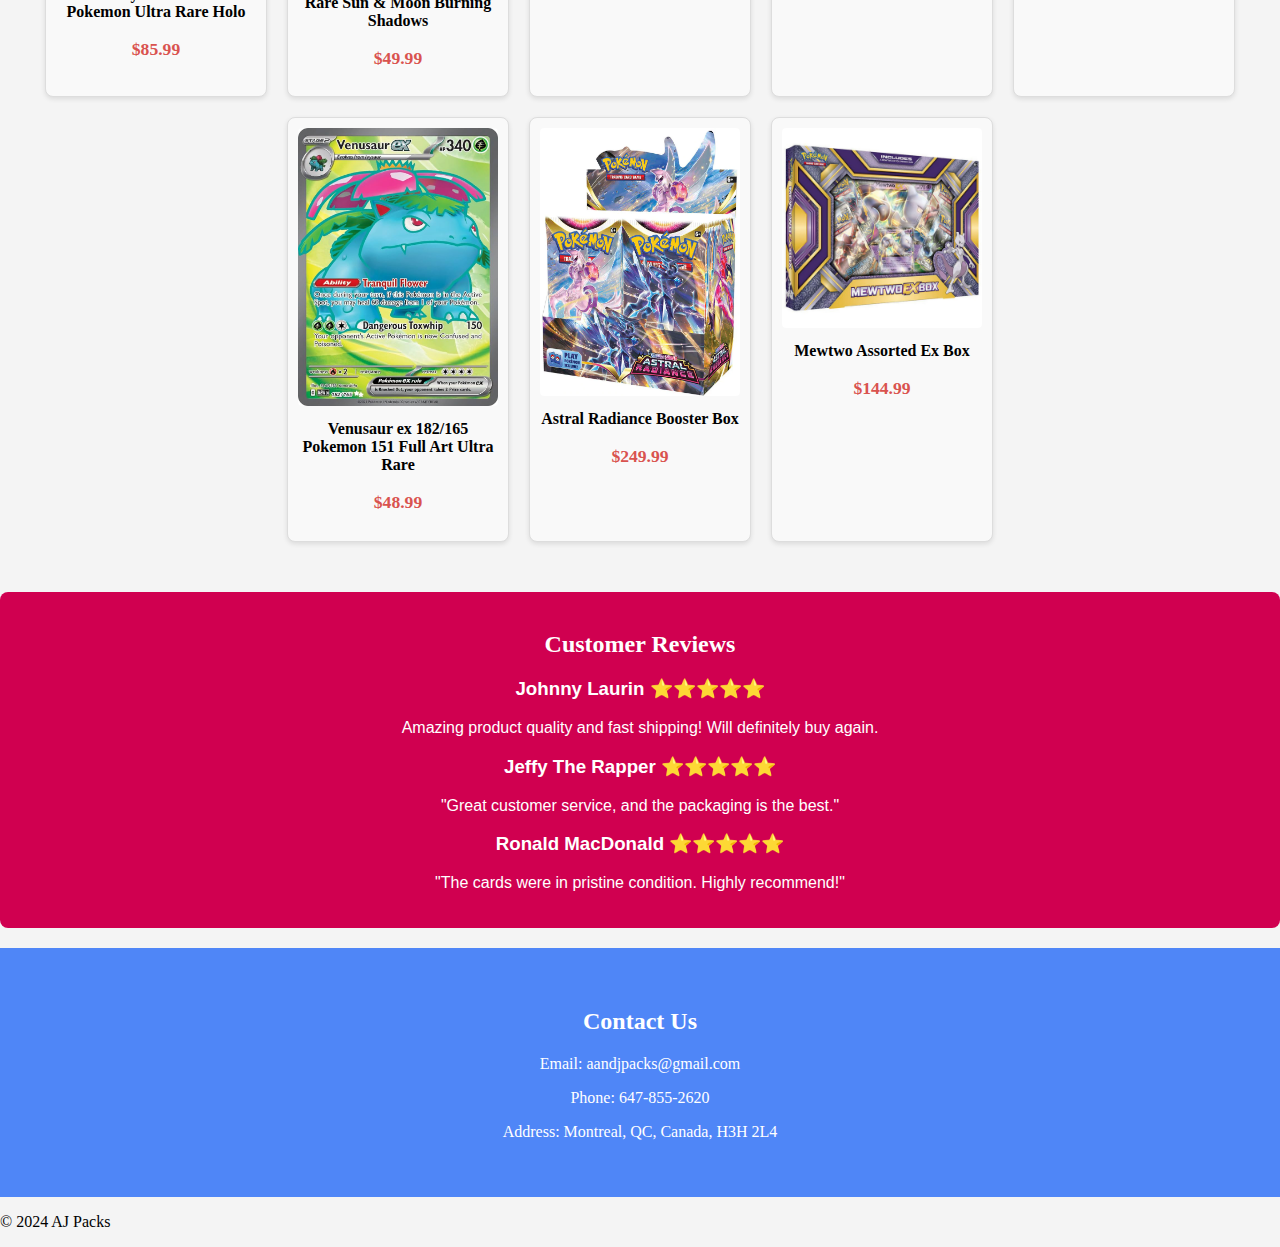
==== commit 2f100853: "added comments" ====
--- a/index.html
+++ b/index.html
@@ -7,6 +7,7 @@
     <title>AJ Packs - Home</title>
     <link rel="stylesheet" href="styles.css">
     <script src="script.js"></script>
+    <!-- Google Fonts for styling -->
     <link href="https://fonts.googleapis.com/css2?family=Garamond:wght@400&family=Comic+Neue:wght@700&display=swap"
         rel="stylesheet">
 </head>
@@ -18,7 +19,10 @@
             <h1>AJ Packs</h1>
         </div>
         <div class="search-bar-container">
+            <!-- Search form that submits queries to the Products page -->
             <form action="products.html" method="get">
+                <!-- 'onkeyup' triggers the filterProducts() function to dynamically filter results -->
+
                 <input type="text" id="search-input" name="search" placeholder="Search AJ Packs..."
                     onkeyup="filterProducts()" />
                 <button type="submit">Search</button>
@@ -45,6 +49,7 @@
     <section class="featured-products" id="featured-products">
         <h2 class="section-title">Popular Products</h2>
         <div class="slideshow-container" id="slideshow-container">
+            <!-- Arrow buttons for navigation -->
             <button class="arrow left" onclick="changeSlide(-1)">&#8249;</button>
             <div class="product-slide">
                 <div class="product-image">
@@ -57,6 +62,7 @@
                     <br>
                     <p id="product-description"></p>
                     <br><br><br>
+                    <!-- Dynamic 'Buy Now' button redirects to the product's detailed page -->
                     <button id="buy-now-btn" class="buy-now-btn">Buy Now!</button>
                 </div>
             </div>
@@ -110,6 +116,7 @@
     <section id="reviews-section" class="reviews-section">
         <h2 align="center">Customer Reviews</h2>
         <div id="reviews-container">
+            <!-- Static reviews -->
             <h3 style="font-family: Arial" align="center">Johnny Laurin ⭐⭐⭐⭐⭐ </h3>
             <p style="font-family: Arial" align="center">Amazing product quality and fast shipping! Will
                 definitely buy again.</p>
@@ -134,17 +141,6 @@
     </footer>
 
     <script>
-        // const featuredProducts = [
-        //     { name: "Pikachu VMAX Trainer Gallery TG17/TG30 Pokemon Ultra Rare Holo", price: 85.99, image: "images/pikachu.jpg", description: "FULL ART Pikachu VMAX Trainer Gallery TG17/TG30 Pokemon Ultra Rare Holo" },
-        //     { name: "Charizard GX 20/147 Ultra Rare Sun & Moon Burning Shadows", price: 49.99, image: "images/charizard.jpg", description: "Charizard-GX - 20/147 - Ultra Rare - Sun & Moon: Burning Shadows" },
-        //     { name: "Stellar Crown Booster Box", price: 159.99, image: "images/stellarbox.jpg", description: "A premium booster box with rare cards." },
-        //     { name: "Evolving Skies Elite Trainer Box", price: 319.99, image: "images/evolvingETB.jpg", description: "Elite Trainer Box with stunning Evolving Skies cards." },
-        //     { name: "Stellar Crown Elite Trainer Box", price: 64.99, image: "images/stellarETB.jpg", description: "Stellar Crown Elite Trainer Box" },
-        //     { name: "Venusaur ex 182/165 Pokemon 151 Full Art Ultra Rare", price: 48.99, image: "images/venusaur.jpg", description: "Venusaur ex 182/165 Pokemon 151 Full Art Ultra Rare" },
-        //     { name: "Astral Radiance Booster Box", price: 249.99, image: "images/astralbox.webp", description: "Astral Radiance Booster Box" },
-        //     { name: "Mewtwo Assorted Ex Box", price: 144.99, image: "images/mewtwo.avif", description: "Mewtwo Assorted Ex Box" },
-        // ];
-
         const featuredProducts = [
             {
                 name: "Pikachu VMAX Trainer Gallery TG17/TG30 Pokemon Ultra Rare Holo",
@@ -206,6 +202,7 @@
 
         let currentSlide = 0;
 
+        // Updates the slideshow content dynamically based on 'currentSlide'
         function updateSlide() {
             const product = featuredProducts[currentSlide];
             document.getElementById("product-img").src = product.image;
@@ -213,71 +210,37 @@
             document.getElementById("product-price").textContent = `$${product.price.toFixed(2)}`;
             document.getElementById("product-description").textContent = product.description || "No description available.";
 
-            // Update the Buy Now button to redirect to the product detail page
+            // Redirect the 'Buy Now' button to the product detail page
             const buyNowBtn = document.getElementById('buy-now-btn');
             buyNowBtn.onclick = function () {
-                window.location.href = product.url; // Redirects to the product detail page using the correct URL
+                window.location.href = product.url;
             };
         }
 
+        // Handles navigation through the slideshow
         function changeSlide(direction) {
             currentSlide = (currentSlide + direction + featuredProducts.length) % featuredProducts.length;
             updateSlide();
         }
 
-        // Initialize the slideshow
+        // Initialize the slideshow when the page loads
         updateSlide();
 
-        const newArrivalsContainer = document.querySelector('.new-arrivals-container');
-        newArrivals.forEach(product => {
-            const card = document.createElement('div');
-            card.classList.add('product-card');
-            card.innerHTML = `
-        <a href="${product.link}">
-            <img src="${product.image}" alt="${product.name}">
-        </a>
-        <h3>${product.name}</h3>
-        <p class="price">$${product.price.toFixed(2)}</p>
-    `;
-            newArrivalsContainer.appendChild(card);
-        });
-
-
+        // Filters products in the 'New Arrivals' section based on user input
         function filterProducts() {
             const searchInput = document.getElementById('search-input').value.toLowerCase();
             const products = document.querySelectorAll('.product');
 
             products.forEach(product => {
                 const productName = product.querySelector('h3').textContent.toLowerCase();
-                if (productName.includes(searchInput)) {
-                    product.style.display = 'block';
-                } else {
-                    product.style.display = 'none';
-                }
+                product.style.display = productName.includes(searchInput) ? 'block' : 'none';
             });
         }
 
-        window.onload = function () {
-            // Get search query from URL
-            const urlParams = new URLSearchParams(window.location.search);
-            const searchQuery = urlParams.get('search');
-
-            if (searchQuery) {
-                // Filter products based on search query
-                const filteredProducts = featuredProducts.filter(product =>
-                    product.name.toLowerCase().includes(searchQuery.toLowerCase())
-                );
-
-                displayProducts(filteredProducts);
-            } else {
-                // Display all products if no search query
-                displayProducts(featuredProducts);
-            }
-        };
-
+        // Renders a dynamic list of products based on a provided array
         function displayProducts(products) {
             const newArrivalsContainer = document.querySelector('.new-arrivals-container');
-            newArrivalsContainer.innerHTML = ''; // Clear any existing products
+            newArrivalsContainer.innerHTML = ''; // Clear existing content
 
             products.forEach(product => {
                 const card = document.createElement('div');
@@ -292,6 +255,21 @@
                 newArrivalsContainer.appendChild(card);
             });
         }
+
+        window.onload = function () {
+            // Check if there's a search query in the URL
+            const urlParams = new URLSearchParams(window.location.search);
+            const searchQuery = urlParams.get('search');
+
+            if (searchQuery) {
+                const filteredProducts = featuredProducts.filter(product =>
+                    product.name.toLowerCase().includes(searchQuery.toLowerCase())
+                );
+                displayProducts(filteredProducts);
+            } else {
+                displayProducts(featuredProducts);
+            }
+        };
     </script>
 </body>
 
--- a/styles.css
+++ b/styles.css
@@ -274,11 +274,6 @@
 .review p {
     font-family: 'Garamond', serif;
 }
-
-/* .submit {
-    height: 500px;
-    width: 500px;
-} */
 
 /* Center the product detail section */
 .product-detail {
@@ -341,15 +336,6 @@
     border: none;
 }
 
-/* .checkout-form button {
-    text-decoration: none;
-    background-color: #ff0202;
-    color: white;
-    border: none;
-    padding: 10px 20px;
-    font-size: 18px;
-} */
-
 /* Slideshow Title */
 .section-title {
     font-size: 5vw;
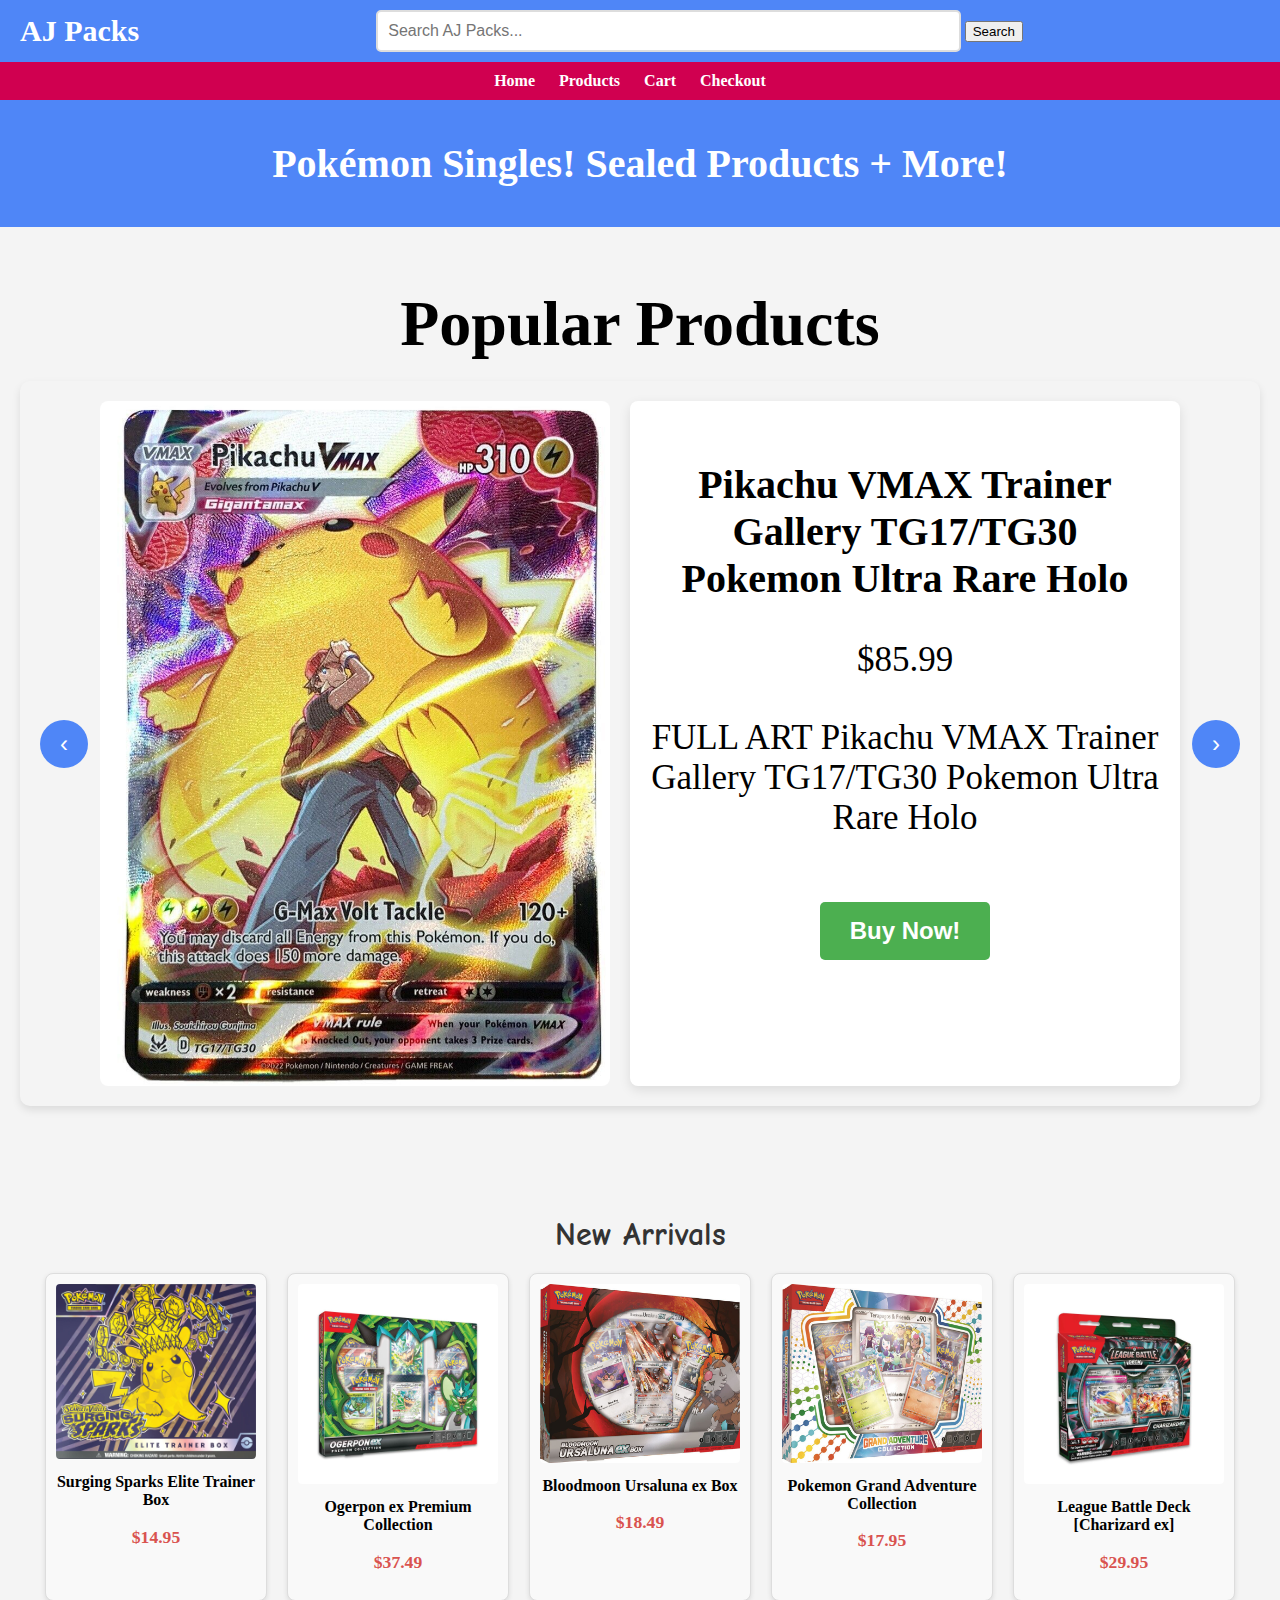
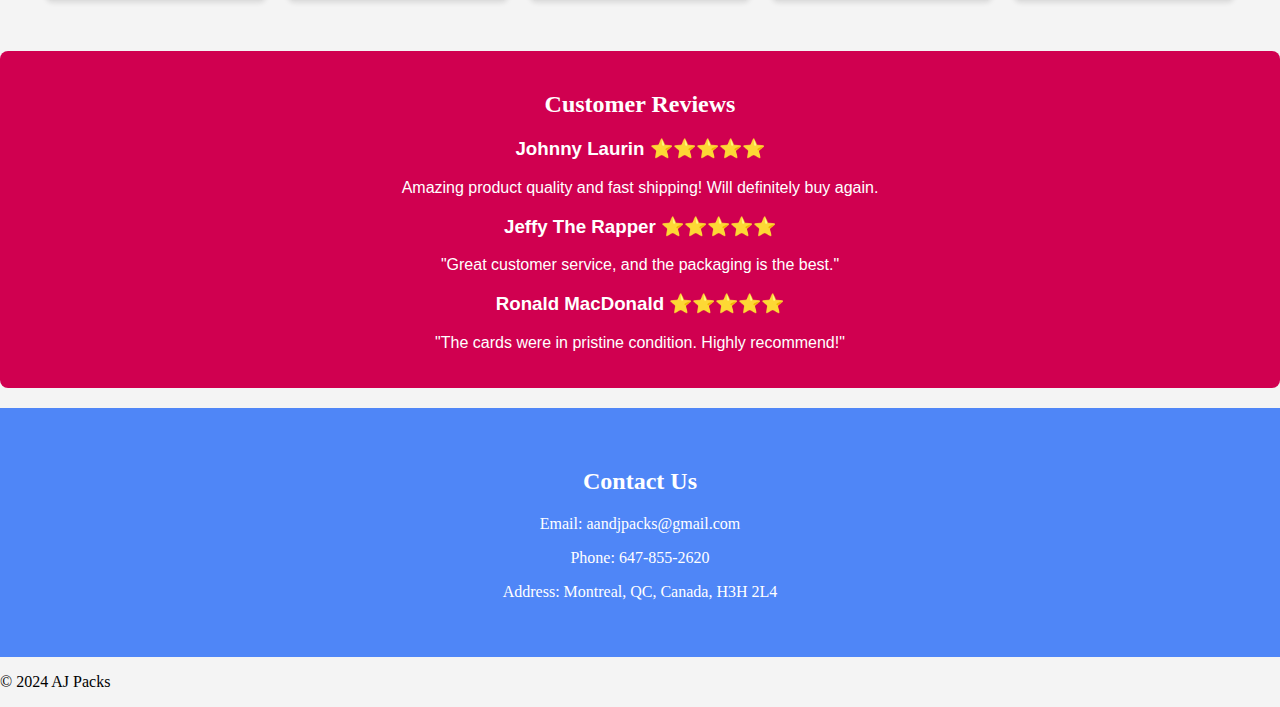
==== commit 1cdf81c4: "k" ====
--- a/index.html
+++ b/index.html
@@ -7,7 +7,6 @@
     <title>AJ Packs - Home</title>
     <link rel="stylesheet" href="styles.css">
     <script src="script.js"></script>
-    <!-- Google Fonts for styling -->
     <link href="https://fonts.googleapis.com/css2?family=Garamond:wght@400&family=Comic+Neue:wght@700&display=swap"
         rel="stylesheet">
 </head>
@@ -19,10 +18,7 @@
             <h1>AJ Packs</h1>
         </div>
         <div class="search-bar-container">
-            <!-- Search form that submits queries to the Products page -->
             <form action="products.html" method="get">
-                <!-- 'onkeyup' triggers the filterProducts() function to dynamically filter results -->
-
                 <input type="text" id="search-input" name="search" placeholder="Search AJ Packs..."
                     onkeyup="filterProducts()" />
                 <button type="submit">Search</button>
@@ -49,7 +45,6 @@
     <section class="featured-products" id="featured-products">
         <h2 class="section-title">Popular Products</h2>
         <div class="slideshow-container" id="slideshow-container">
-            <!-- Arrow buttons for navigation -->
             <button class="arrow left" onclick="changeSlide(-1)">&#8249;</button>
             <div class="product-slide">
                 <div class="product-image">
@@ -62,7 +57,6 @@
                     <br>
                     <p id="product-description"></p>
                     <br><br><br>
-                    <!-- Dynamic 'Buy Now' button redirects to the product's detailed page -->
                     <button id="buy-now-btn" class="buy-now-btn">Buy Now!</button>
                 </div>
             </div>
@@ -116,7 +110,6 @@
     <section id="reviews-section" class="reviews-section">
         <h2 align="center">Customer Reviews</h2>
         <div id="reviews-container">
-            <!-- Static reviews -->
             <h3 style="font-family: Arial" align="center">Johnny Laurin ⭐⭐⭐⭐⭐ </h3>
             <p style="font-family: Arial" align="center">Amazing product quality and fast shipping! Will
                 definitely buy again.</p>
@@ -202,7 +195,6 @@
 
         let currentSlide = 0;
 
-        // Updates the slideshow content dynamically based on 'currentSlide'
         function updateSlide() {
             const product = featuredProducts[currentSlide];
             document.getElementById("product-img").src = product.image;
@@ -210,37 +202,71 @@
             document.getElementById("product-price").textContent = `$${product.price.toFixed(2)}`;
             document.getElementById("product-description").textContent = product.description || "No description available.";
 
-            // Redirect the 'Buy Now' button to the product detail page
+            // Update the Buy Now button to redirect to the product detail page
             const buyNowBtn = document.getElementById('buy-now-btn');
             buyNowBtn.onclick = function () {
-                window.location.href = product.url;
+                window.location.href = product.url; // Redirects to the product detail page using the correct URL
             };
         }
 
-        // Handles navigation through the slideshow
         function changeSlide(direction) {
             currentSlide = (currentSlide + direction + featuredProducts.length) % featuredProducts.length;
             updateSlide();
         }
 
-        // Initialize the slideshow when the page loads
+        // Initialize the slideshow
         updateSlide();
 
-        // Filters products in the 'New Arrivals' section based on user input
+        const newArrivalsContainer = document.querySelector('.new-arrivals-container');
+        newArrivals.forEach(product => {
+            const card = document.createElement('div');
+            card.classList.add('product-card');
+            card.innerHTML = `
+        <a href="${product.link}">
+            <img src="${product.image}" alt="${product.name}">
+        </a>
+        <h3>${product.name}</h3>
+        <p class="price">$${product.price.toFixed(2)}</p>
+    `;
+            newArrivalsContainer.appendChild(card);
+        });
+
+
         function filterProducts() {
             const searchInput = document.getElementById('search-input').value.toLowerCase();
             const products = document.querySelectorAll('.product');
 
             products.forEach(product => {
                 const productName = product.querySelector('h3').textContent.toLowerCase();
-                product.style.display = productName.includes(searchInput) ? 'block' : 'none';
+                if (productName.includes(searchInput)) {
+                    product.style.display = 'block';
+                } else {
+                    product.style.display = 'none';
+                }
             });
         }
 
-        // Renders a dynamic list of products based on a provided array
+        window.onload = function () {
+            // Get search query from URL
+            const urlParams = new URLSearchParams(window.location.search);
+            const searchQuery = urlParams.get('search');
+
+            if (searchQuery) {
+                // Filter products based on search query
+                const filteredProducts = featuredProducts.filter(product =>
+                    product.name.toLowerCase().includes(searchQuery.toLowerCase())
+                );
+
+                displayProducts(filteredProducts);
+            } else {
+                // Display all products if no search query
+                displayProducts(featuredProducts);
+            }
+        };
+
         function displayProducts(products) {
             const newArrivalsContainer = document.querySelector('.new-arrivals-container');
-            newArrivalsContainer.innerHTML = ''; // Clear existing content
+            newArrivalsContainer.innerHTML = ''; // Clear any existing products
 
             products.forEach(product => {
                 const card = document.createElement('div');
@@ -255,21 +281,6 @@
                 newArrivalsContainer.appendChild(card);
             });
         }
-
-        window.onload = function () {
-            // Check if there's a search query in the URL
-            const urlParams = new URLSearchParams(window.location.search);
-            const searchQuery = urlParams.get('search');
-
-            if (searchQuery) {
-                const filteredProducts = featuredProducts.filter(product =>
-                    product.name.toLowerCase().includes(searchQuery.toLowerCase())
-                );
-                displayProducts(filteredProducts);
-            } else {
-                displayProducts(featuredProducts);
-            }
-        };
     </script>
 </body>
 
